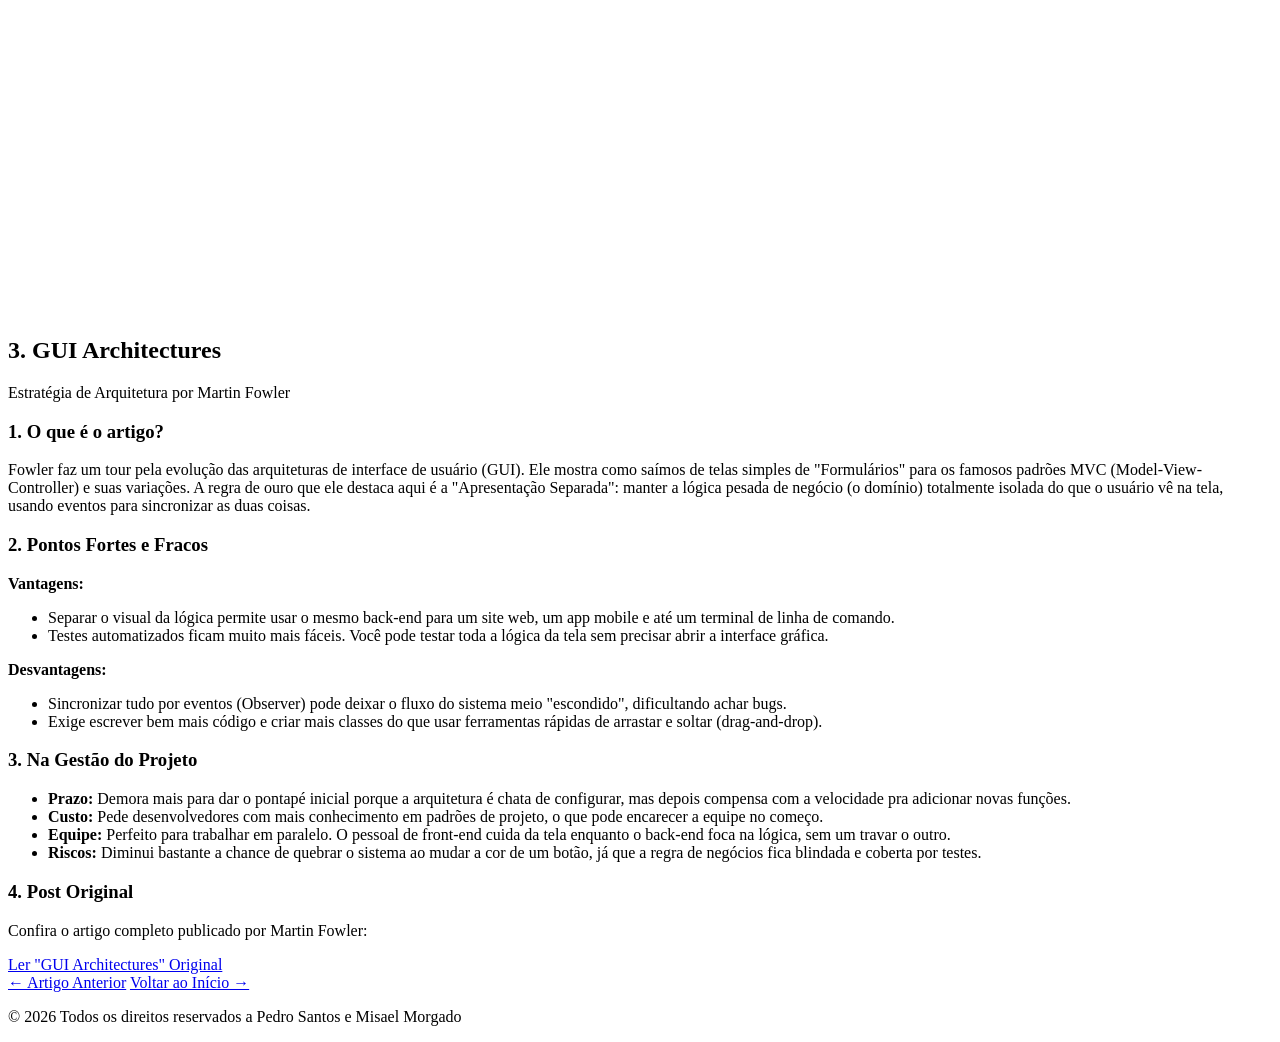
==== guiArchitectures.html @ 4c6f9f07 "criação da estrutura das páginas" ====
<!DOCTYPE html>
<html lang="pt-BR">

<head>
    <meta charset="UTF-8">
    <meta name="viewport" content="width=device-width, initial-scale=1.0">
    <title>GUI Architectures - Arquitetura de Software</title>
    <link rel="stylesheet" href="css/global.css">
    <link rel="stylesheet" href="css/style.css">
    <link rel="shortcut icon" href="img/logo.webp" type="image/x-icon">
</head>

<body>

    <nav class="navbarTopo">
        <div class="container">
            <a href="index.html">
                <img src="img/senaiLogo.png" alt="Logo SENAI">
            </a>
        </div>
    </nav>

    <main id="conteudoPrincipal">
        <header>
            <div class="container">
                <h2>3. GUI Architectures</h2>
                <p>Estratégia de Arquitetura por Martin Fowler</p>
            </div>
        </header>

        <section class="container artigoConteudo">
            <h3>1. O que é o artigo?</h3>
            <p>Fowler faz um tour pela evolução das arquiteturas de interface de usuário (GUI). Ele mostra como saímos
                de telas simples de "Formulários" para os famosos padrões MVC (Model-View-Controller) e suas variações.
                A regra de ouro que ele destaca aqui é a "Apresentação Separada": manter a lógica pesada de negócio (o
                domínio) totalmente isolada do que o usuário vê na tela, usando eventos para sincronizar as duas coisas.
            </p>

            <h3>2. Pontos Fortes e Fracos</h3>
            <p><strong>Vantagens:</strong></p>
            <ul>
                <li>Separar o visual da lógica permite usar o mesmo back-end para um site web, um app mobile e até um
                    terminal de linha de comando.</li>
                <li>Testes automatizados ficam muito mais fáceis. Você pode testar toda a lógica da tela sem precisar
                    abrir a interface gráfica.</li>
            </ul>
            <p><strong>Desvantagens:</strong></p>
            <ul>
                <li>Sincronizar tudo por eventos (Observer) pode deixar o fluxo do sistema meio "escondido",
                    dificultando achar bugs.</li>
                <li>Exige escrever bem mais código e criar mais classes do que usar ferramentas rápidas de arrastar e
                    soltar (drag-and-drop).</li>
            </ul>

            <h3>3. Na Gestão do Projeto</h3>
            <ul>
                <li><strong>Prazo:</strong> Demora mais para dar o pontapé inicial porque a arquitetura é chata de
                    configurar, mas depois compensa com a velocidade pra adicionar novas funções.</li>
                <li><strong>Custo:</strong> Pede desenvolvedores com mais conhecimento em padrões de projeto, o que pode
                    encarecer a equipe no começo.</li>
                <li><strong>Equipe:</strong> Perfeito para trabalhar em paralelo. O pessoal de front-end cuida da tela
                    enquanto o back-end foca na lógica, sem um travar o outro.</li>
                <li><strong>Riscos:</strong> Diminui bastante a chance de quebrar o sistema ao mudar a cor de um botão,
                    já que a regra de negócios fica blindada e coberta por testes.</li>
            </ul>

            <h3>4. Post Original</h3>
            <p>Confira o artigo completo publicado por Martin Fowler:</p>
            <a href="https://martinfowler.com/eaaDev/uiArchs.html" target="_blank" class="btnLink">Ler "GUI
                Architectures" Original</a>

            <div class="navegacaoArtigos">
                <a href="legacyDisplacement.html" class="btnLink btnVoltar">← Artigo Anterior</a>
                <a href="index.html" class="btnLink btnProximo">Voltar ao Início →</a>
            </div>

        </section>
    </main>

    <footer>
        <div class="container">
            <p>© 2026 Todos os direitos reservados a Pedro Santos e Misael Morgado</p>
        </div>
    </footer>

    <script src="js/main.js"></script>
</body>

</html>
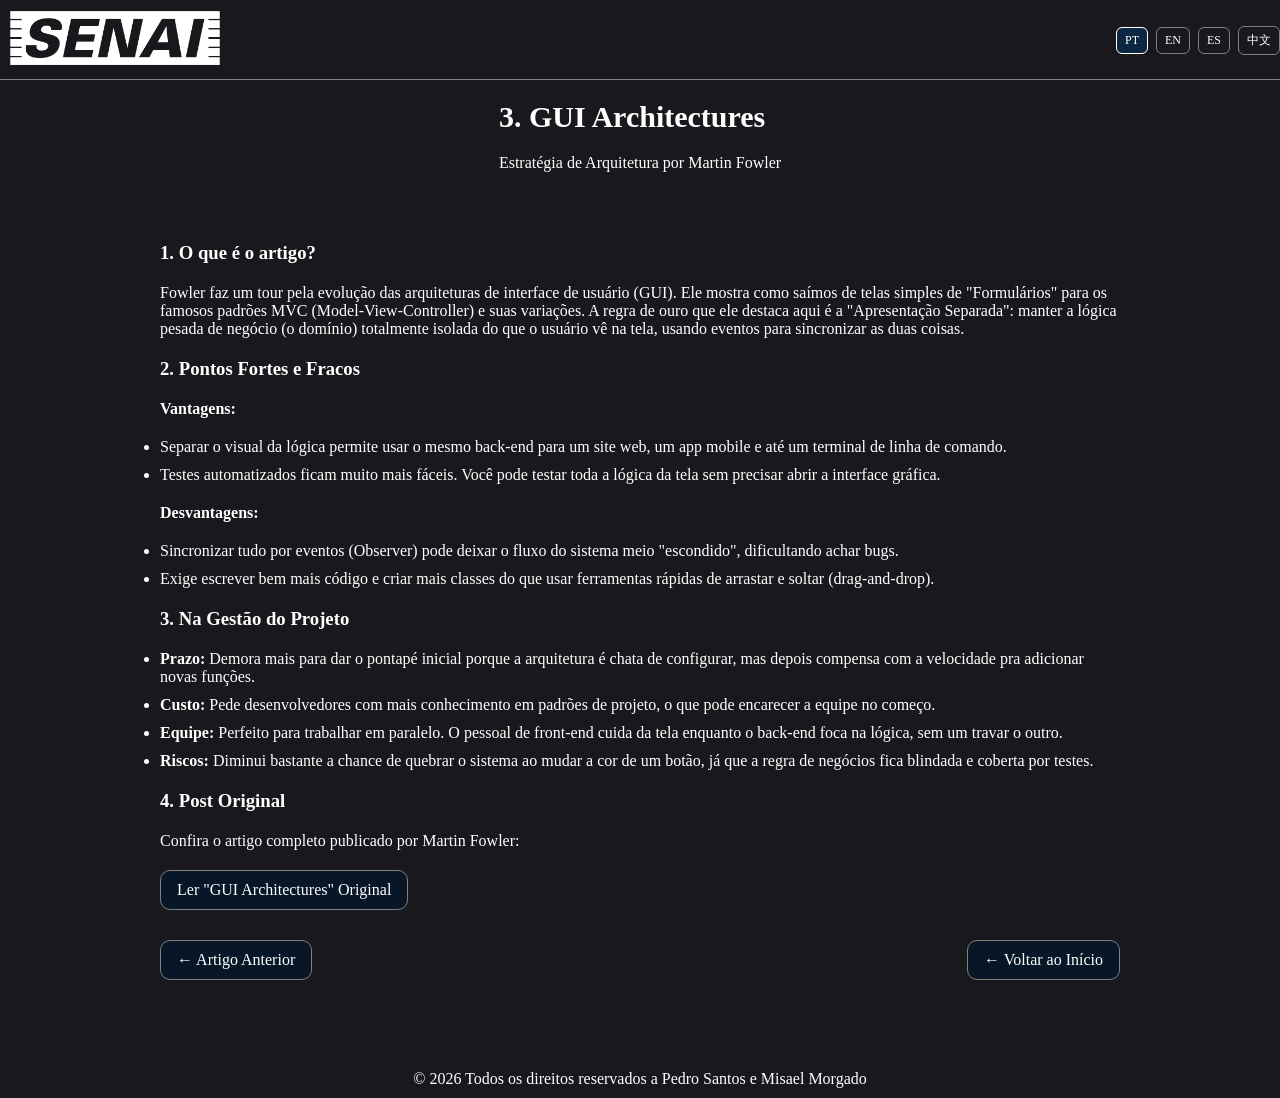
==== commit dd22da7f: "Estilos adicionais e traducao" ====
--- a/guiArchitectures.html
+++ b/guiArchitectures.html
@@ -14,64 +14,77 @@
 
     <nav class="navbarTopo">
         <div class="container">
-            <a href="index.html">
-                <img src="img/senaiLogo.png" alt="Logo SENAI">
+            <a href="index.html" class="aLogo">
+                <img src="img/senaiLogo.png" alt="Logo SENAI" id="logoSenai" />
             </a>
+
+            <div class="lang-switcher" aria-label="Seletor de idioma">
+                <button class="lang-btn active" data-lang="pt">PT</button>
+                <button class="lang-btn" data-lang="en">EN</button>
+                <button class="lang-btn" data-lang="es">ES</button>
+                <button class="lang-btn" data-lang="zh">中文</button>
+            </div>
         </div>
     </nav>
 
     <main id="conteudoPrincipal">
         <header>
             <div class="container">
-                <h2>3. GUI Architectures</h2>
-                <p>Estratégia de Arquitetura por Martin Fowler</p>
+                <h2 data-i18n="article3Title">3. GUI Architectures</h2>
+                <p data-i18n="article3Subtitle">Estratégia de Arquitetura por Martin Fowler</p>
             </div>
         </header>
 
         <section class="container artigoConteudo">
-            <h3>1. O que é o artigo?</h3>
-            <p>Fowler faz um tour pela evolução das arquiteturas de interface de usuário (GUI). Ele mostra como saímos
-                de telas simples de "Formulários" para os famosos padrões MVC (Model-View-Controller) e suas variações.
-                A regra de ouro que ele destaca aqui é a "Apresentação Separada": manter a lógica pesada de negócio (o
-                domínio) totalmente isolada do que o usuário vê na tela, usando eventos para sincronizar as duas coisas.
-            </p>
+            <h3 data-i18n="article3Section1">1. O que é o artigo?</h3>
+            <p data-i18n="article3Text1">Fowler faz um tour pela evolução das arquiteturas de interface de usuário
+                (GUI). Ele mostra como saímos de telas simples de "Formulários" para os famosos padrões MVC
+                (Model-View-Controller) e suas variações. A regra de ouro que ele destaca aqui é a "Apresentação
+                Separada": manter a lógica pesada de negócio (o domínio) totalmente isolada do que o usuário vê na
+                tela, usando eventos para sincronizar as duas coisas.</p>
 
-            <h3>2. Pontos Fortes e Fracos</h3>
-            <p><strong>Vantagens:</strong></p>
+            <h3 data-i18n="article3Section2">2. Pontos Fortes e Fracos</h3>
+            <p><strong data-i18n="article3Advantages">Vantagens:</strong></p>
             <ul>
-                <li>Separar o visual da lógica permite usar o mesmo back-end para um site web, um app mobile e até um
-                    terminal de linha de comando.</li>
-                <li>Testes automatizados ficam muito mais fáceis. Você pode testar toda a lógica da tela sem precisar
-                    abrir a interface gráfica.</li>
+                <li data-i18n="article3Adv1">Separar o visual da lógica permite usar o mesmo back-end para um site
+                    web, um app mobile e até um terminal de linha de comando.</li>
+                <li data-i18n="article3Adv2">Testes automatizados ficam muito mais fáceis. Você pode testar toda a
+                    lógica da tela sem precisar abrir a interface gráfica.</li>
             </ul>
-            <p><strong>Desvantagens:</strong></p>
+            <p><strong data-i18n="article3Disadvantages">Desvantagens:</strong></p>
             <ul>
-                <li>Sincronizar tudo por eventos (Observer) pode deixar o fluxo do sistema meio "escondido",
-                    dificultando achar bugs.</li>
-                <li>Exige escrever bem mais código e criar mais classes do que usar ferramentas rápidas de arrastar e
-                    soltar (drag-and-drop).</li>
+                <li data-i18n="article3Dis1">Sincronizar tudo por eventos (Observer) pode deixar o fluxo do sistema
+                    meio "escondido", dificultando achar bugs.</li>
+                <li data-i18n="article3Dis2">Exige escrever bem mais código e criar mais classes do que usar
+                    ferramentas rápidas de arrastar e soltar (drag-and-drop).</li>
             </ul>
 
-            <h3>3. Na Gestão do Projeto</h3>
+            <h3 data-i18n="article3Section3">3. Na Gestão do Projeto</h3>
             <ul>
-                <li><strong>Prazo:</strong> Demora mais para dar o pontapé inicial porque a arquitetura é chata de
-                    configurar, mas depois compensa com a velocidade pra adicionar novas funções.</li>
-                <li><strong>Custo:</strong> Pede desenvolvedores com mais conhecimento em padrões de projeto, o que pode
-                    encarecer a equipe no começo.</li>
-                <li><strong>Equipe:</strong> Perfeito para trabalhar em paralelo. O pessoal de front-end cuida da tela
-                    enquanto o back-end foca na lógica, sem um travar o outro.</li>
-                <li><strong>Riscos:</strong> Diminui bastante a chance de quebrar o sistema ao mudar a cor de um botão,
-                    já que a regra de negócios fica blindada e coberta por testes.</li>
+                <li><strong data-i18n="article3Prazo">Prazo:</strong> <span data-i18n="article3PrazoText">Demora
+                    mais para dar o pontapé inicial porque a arquitetura é chata de configurar, mas depois compensa
+                    com a velocidade pra adicionar novas funções.</span></li>
+                <li><strong data-i18n="article3Custo">Custo:</strong> <span data-i18n="article3CustoText">Pede
+                    desenvolvedores com mais conhecimento em padrões de projeto, o que pode encarecer a equipe no
+                    começo.</span></li>
+                <li><strong data-i18n="article3Equipe">Equipe:</strong> <span data-i18n="article3EquipeText">Perfeito
+                    para trabalhar em paralelo. O pessoal de front-end cuida da tela enquanto o back-end foca na
+                    lógica, sem um travar o outro.</span></li>
+                <li><strong data-i18n="article3Riscos">Riscos:</strong> <span data-i18n="article3RiscosText">Diminui
+                    bastante a chance de quebrar o sistema ao mudar a cor de um botão, já que a regra de negócios
+                    fica blindada e coberta por testes.</span></li>
             </ul>
 
-            <h3>4. Post Original</h3>
-            <p>Confira o artigo completo publicado por Martin Fowler:</p>
-            <a href="https://martinfowler.com/eaaDev/uiArchs.html" target="_blank" class="btnLink">Ler "GUI
-                Architectures" Original</a>
+            <h3 data-i18n="article3Section4">4. Post Original</h3>
+            <p data-i18n="article3Original">Confira o artigo completo publicado por Martin Fowler:</p>
+            <a href="https://martinfowler.com/eaaDev/uiArchs.html" target="_blank" class="btnLink"
+                data-i18n="article3Link">Ler "GUI Architectures" Original</a>
 
             <div class="navegacaoArtigos">
-                <a href="legacyDisplacement.html" class="btnLink btnVoltar">← Artigo Anterior</a>
-                <a href="index.html" class="btnLink btnProximo">Voltar ao Início →</a>
+                <a href="legacyDisplacement.html" class="btnLink btnVoltar" data-i18n="previous">← Artigo
+                    Anterior</a>
+                <a href="index.html" class="btnLink btnProximo" data-i18n="backHome">Voltar ao Início
+                    →</a>
             </div>
 
         </section>
@@ -79,7 +92,8 @@
 
     <footer>
         <div class="container">
-            <p>© 2026 Todos os direitos reservados a Pedro Santos e Misael Morgado</p>
+            <p class="footerText" data-i18n="footer">© 2026 Todos os direitos reservados a Pedro Santos e
+                Misael Morgado</p>
         </div>
     </footer>
 
--- a/css/global.css
+++ b/css/global.css
@@ -0,0 +1,242 @@
+* {
+    box-sizing: border-box;
+}
+
+:root {
+    --gray: #808080;
+    --black: #000;
+    --white: #fff;
+    --backcolor: rgb(25, 24, 29);
+    --cardcolor: rgb(7, 23, 39);
+    --cardcoloranim: rgb(11, 39, 66);
+}
+
+* {
+    margin: 0;
+    padding: 0;
+    color: var(--white);
+    background-color: var(--backcolor);
+    font-family: Georgia, 'Times New Roman', Times, serif;
+}
+
+html {
+    scroll-behavior: smooth;
+}
+
+body {
+    min-height: 100vh;
+}
+
+a {
+    text-decoration: none;
+    background-color: transparent;
+}
+
+h1 {
+    font-size: 45px;
+    background-color: transparent;
+}
+
+h2 {
+    font-size: 30px;
+    background-color: transparent;
+}
+
+p,
+li,
+span,
+strong {
+    background-color: transparent;
+}
+
+ul {
+    display: flex;
+    flex-direction: column;
+    gap: 10px;
+}
+
+footer {
+    display: flex;
+    margin-top: 50px;
+    padding: 10px 0;
+    width: 100%;
+    justify-content: center;
+    align-items: center;
+    text-align: center;
+}
+
+.navbarTopo {
+    width: 100%;
+    height: 80px;
+    background-color: transparent;
+    border-bottom: 0.5px var(--gray) solid;
+}
+
+.navbarTopo .container {
+    display: flex;
+    flex-direction: row;
+    justify-content: space-between;
+    align-items: center;
+    height: 80px;
+}
+
+.container {
+    width: 100%;
+    height: auto;
+    background-color: transparent;
+    display: flex;
+    flex-direction: column;
+    gap: 20px;
+}
+
+#logoSenai {
+    width: 230px;
+    background-color: transparent;
+    margin: 0;
+    padding: 0;
+}
+
+.aLogo {
+    width: fit-content;
+}
+
+#conteudoPrincipal {
+    display: flex;
+    flex-direction: column;
+    width: 100%;
+    justify-content: center;
+    align-items: center;
+    padding: 0;
+    margin-top: 20px;
+    gap: 40px;
+}
+
+.equipe {
+    display: flex;
+    flex-direction: row;
+    flex-wrap: wrap;
+    justify-content: center;
+    align-items: center;
+    gap: 30px;
+    margin-top: 20px;
+}
+
+.membroEquipe {
+    display: flex;
+    flex-direction: column;
+    justify-content: center;
+    align-items: center;
+    border: 0px transparent solid;
+    border-radius: 20px;
+    box-shadow: 7px 8px 13px var(--black);
+    background-color: var(--cardcolor);
+    width: fit-content;
+    height: fit-content;
+    padding: 15px 10px;
+    gap: 10px;
+    transform: scale(1.0);
+    transition: 0.6s;
+}
+
+.membroEquipe:hover {
+    background-color: var(--cardcoloranim);
+    transform: scale(1.1);
+    transition: 0.6s;
+}
+
+.perfilImg {
+    width: 50vw;
+    max-width: 300px;
+    object-fit: contain;
+    border: 1px var(--gray) solid;
+    border-radius: 10px;
+}
+
+.nomeMembro {
+    background-color: transparent;
+    text-align: center;
+    text-wrap: inherit;
+    font-family: 'Lucida Sans', 'Lucida Sans Regular', 'Lucida Grande', 'Lucida Sans Unicode', Geneva, Verdana, sans-serif;
+}
+
+.menuArtigos {
+    display: flex;
+    flex-direction: column;
+    justify-content: center;
+    align-items: center;
+    margin-top: 20px;
+}
+
+.textArtigos {
+    font-size: 23px;
+}
+
+.linkRef {
+    text-decoration: underline;
+    font-size: 20px;
+}
+
+.lang-switcher {
+    display: flex;
+    justify-content: flex-end;
+    align-items: center;
+    gap: 8px;
+    margin-left: auto;
+    background: transparent;
+}
+
+.lang-btn {
+    background-color: transparent;
+    border: 1px solid var(--gray);
+    border-radius: 6px;
+    padding: 5px 8px;
+    color: var(--white);
+    cursor: pointer;
+    font-size: 12px;
+    transition: 0.3s ease;
+}
+
+.lang-btn:hover,
+.lang-btn.active {
+    background-color: var(--cardcoloranim);
+    border-color: var(--white);
+}
+
+.artigoConteudo {
+    display: flex;
+    flex-direction: column;
+    gap: 20px;
+    width: min(1000px, 90vw);
+    padding: 30px 20px;
+}
+
+.btnLink {
+    display: inline-flex;
+    align-items: center;
+    justify-content: center;
+    width: fit-content;
+    padding: 10px 16px;
+    border: 1px solid var(--gray);
+    border-radius: 10px;
+    background-color: var(--cardcolor);
+    color: var(--white);
+    transition: 0.3s ease;
+}
+
+.btnLink:hover {
+    background-color: var(--cardcoloranim);
+    transform: translateY(-1px);
+}
+
+.navegacaoArtigos {
+    display: flex;
+    justify-content: space-between;
+    align-items: center;
+    gap: 20px;
+    margin-top: 10px;
+}
+
+.btnVoltar,
+.btnProximo {
+    width: auto;
+}
--- a/css/style.css
+++ b/css/style.css
@@ -0,0 +1,141 @@
+.navbarTopo {
+    width: 100%;
+    height: 80px;
+    background-color: transparent;
+    border-bottom: 0.5px var(--gray) solid;
+}
+
+.container {
+    width: 100%;
+    height: auto;
+    background-color: transparent;
+    display: flex;
+    flex-direction: column;
+    gap: 20px;
+}
+
+#logoSenai {
+    width: 230px;
+    background-color: transparent;
+    margin: 0;
+    padding: 0;
+}
+
+.aLogo {
+    width: fit-content;
+}
+
+#conteudoPrincipal {
+    display: flex;
+    flex-direction: column;
+    width: 100%;
+    justify-content: center;
+    align-items: center;
+    padding: 0;
+    margin-top: 20px;
+    gap: 40px;
+}
+
+.equipe {
+    display: flex;
+    flex-direction: row;
+    flex-wrap: wrap;
+    justify-content: center;
+    align-items: center;
+    gap: 30px;
+    margin-top: 20px;
+}
+
+.membroEquipe {
+    display: flex;
+    flex-direction: column;
+    justify-content: center;
+    align-items: center;
+    border: 0px transparent solid;
+    border-radius: 20px;
+    box-shadow: 7px 8px 13px var(--black);
+    background-color: var(--cardcolor);
+    width: fit-content;
+    height: fit-content;
+    padding: 15px 10px;
+    gap: 10px;
+    transform: scale(1.0);
+    transition: 0.6s;
+}
+
+.membroEquipe:hover {
+    background-color: var(--cardcoloranim);
+    transform: scale(1.1);
+    transition: 0.6s;
+}
+
+.perfilImg {
+    width: 50vw;
+    max-width: 300px;
+    object-fit: contain;
+    border: 1px var(--gray) solid;
+    border-radius: 10px;
+}
+
+.nomeMembro {
+    background-color: transparent;
+    text-align: center;
+    text-wrap: inherit;
+    font-family: 'Lucida Sans', 'Lucida Sans Regular', 'Lucida Grande', 'Lucida Sans Unicode', Geneva, Verdana, sans-serif;
+}
+
+.menuArtigos {
+    display: flex;
+    flex-direction: column;
+    justify-content: center;
+    align-items: center;
+    margin-top: 20px;
+}
+
+.textArtigos {
+    font-size: 23px;
+}
+
+.linkRef {
+    text-decoration: underline;
+    font-size: 20px;
+}
+
+.artigoConteudo {
+    display: flex;
+    flex-direction: column;
+    gap: 20px;
+    width: min(1000px, 90vw);
+    padding: 30px 20px;
+}
+
+.btnLink {
+    display: inline-flex;
+    align-items: center;
+    justify-content: center;
+    width: fit-content;
+    padding: 10px 16px;
+    border: 1px solid var(--gray);
+    border-radius: 10px;
+    background-color: var(--cardcolor);
+    color: var(--white);
+    transition: 0.3s ease;
+}
+
+.btnLink:hover {
+    background-color: var(--cardcoloranim);
+    transform: translateY(-1px);
+}
+
+.navegacaoArtigos {
+    display: flex;
+    justify-content: space-between;
+    align-items: center;
+    gap: 20px;
+    margin-top: 10px;
+}
+
+.btnVoltar,
+.btnProximo {
+    width: auto;
+}
